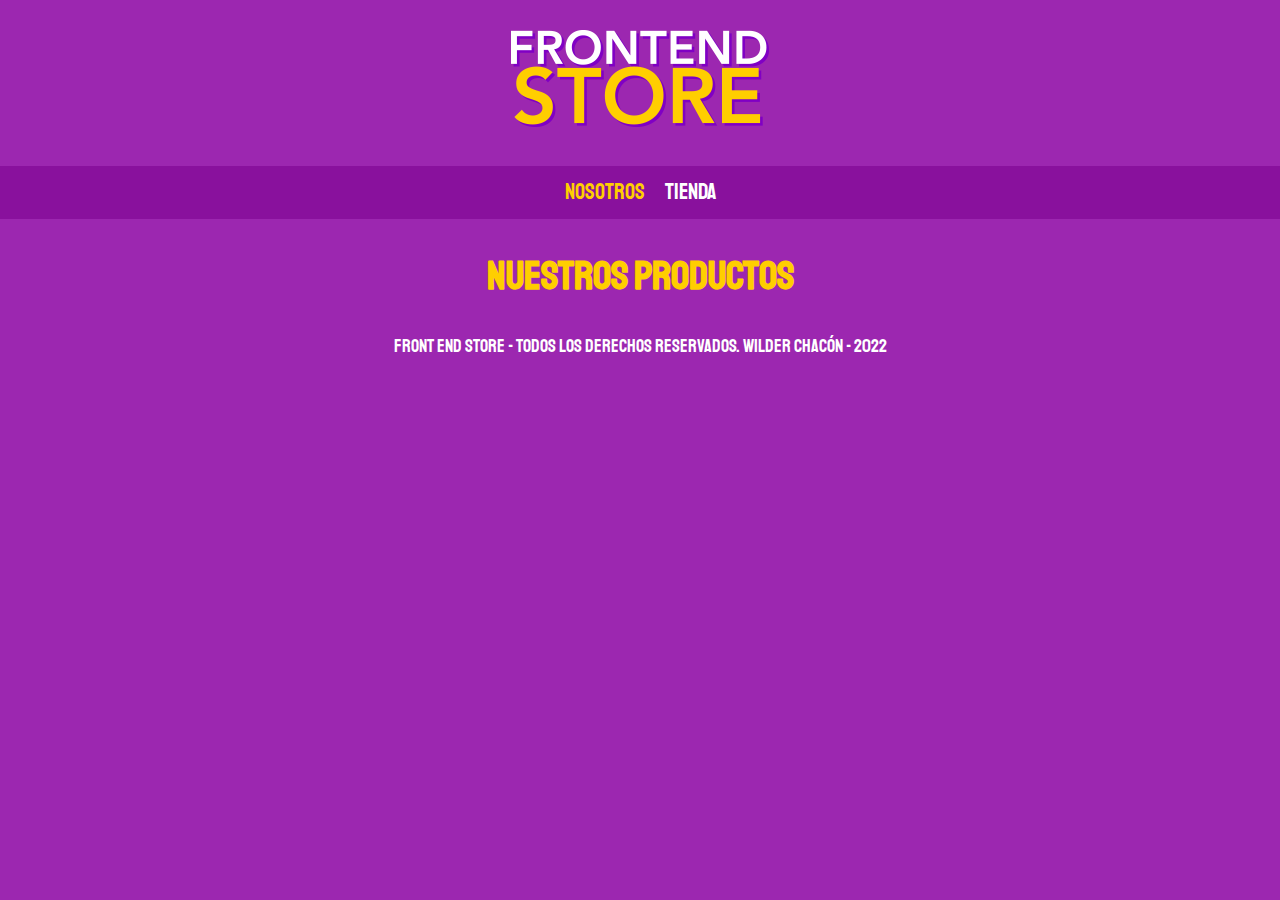
==== Nosotros.html @ 73fbae26 "nav and links" ====
<!DOCTYPE html>
<html lang="en">
<head>
    <meta charset="UTF-8">
    <meta http-equiv="X-UA-Compatible" content="IE=edge">
    <meta name="viewport" content="width=device-width, initial-scale=1.0">
    <title>FRONTEND STORE</title>
    <link rel="stylesheet" href="CSS/normalize.css">
    <link rel="preconnect" href="https://fonts.googleapis.com">
    <link rel="preconnect" href="https://fonts.gstatic.com" crossorigin>
    <link href="https://fonts.googleapis.com/css2?family=Staatliches&display=swap" rel="stylesheet"> 
    <link rel="stylesheet" href="CSS/styles.css">
</head>

<body>

    <header class="header">
        <a href="Index.html">
            <img class="header__logo" src="img/logo.png" alt="Logotipo">
        </a>
    </header>  

    <nav class="navegacion">
        <a class="navegacion__enlace navegacion__enlace--activo" href="">Nosotros</a>
        <a class="navegacion__enlace" href="">Tienda</a>
    </nav>

    <main class="contenedor">
        <h1>Nuestros Productos</h1>
    </main>

    <footer>
        <p class="footer__texto">Front End Store - Todos los derechos reservados. Wilder Chacón - 2022</p>
    </footer>
</body>
</html>
---- CSS/styles.css ----
:root {
    --morado: #9c27b0;
    --moradooscuro: #89119d;
    --amarillo: #ffce00;
    --amarillooscuro: rgb(233,287,2);
    --blanco: #fff;
    --negro: #000;

    --fuentep1: 'Staatliches', cursive;
}
html {
    box-sizing: border-box;
    font-size: 62.5%; 
}
*, *:before, *:after {
    box-sizing: inherit;
}

/*Globales*/
body {
    background-color: var(--morado);
    font-size: 1.6rem;
    line-height: 1.5;
}
p { 
    font-size: 1.8rem;
    font-family: Arial, Helvetica, sans-serif;
    color: var(--blanco);
}
a {
    text-decoration: none;
    font-size: 2.2rem;
}
img {
    max-width: 120%;
}
.contenedor {
    max-width: 120 rem;
    margin: 0 auto;
}
h1, h2, h3 {
    text-align: center;
    color: var(--amarillo);
    font-family: var(--fuentep1);
}
h1 {
    font-size: 4rem;
}
h2 {
    font-size: 3.2rem;
}
h3 {
    font-size: 2.4rem;
}
/*Header*/
.header {
    display: flex;
    justify-content: center; 
}
.header__logo {
    margin: 3rem 0;
}
/*footer*/
.footer{
    background-color: var(--moradooscuro);
    padding: 1rem 0;
    margin-top: 2rem;
}
.footer__texto {
    text-align: center;
    font-family: var(--fuentep1);
}
/*navegación*/
.navegacion {
    background-color: var(--moradooscuro);
    padding: 1rem 0;
    display: flex;
    justify-content: center;
    gap: 2rem;
}
.navegacion__enlace {
    font-family: var(--fuentep1);
    color: var(--blanco);
}
.navegacion__enlace--activo,
.navegacion__enlace:hover {
    color: var(--amarillo);
}
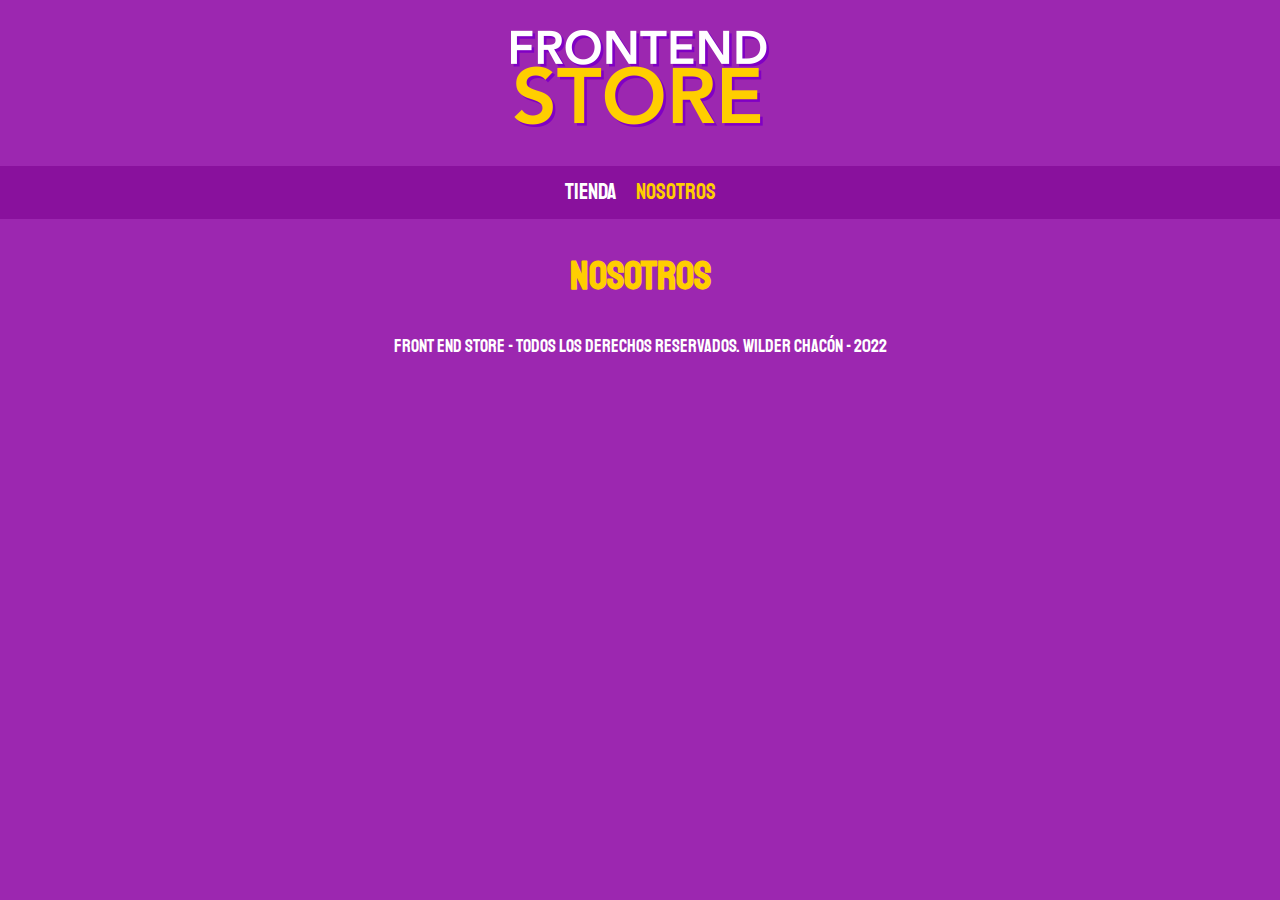
==== commit 0ca485c5: "Grid in BEM" ====
--- a/Nosotros.html
+++ b/Nosotros.html
@@ -21,12 +21,12 @@
     </header>  
 
     <nav class="navegacion">
-        <a class="navegacion__enlace navegacion__enlace--activo" href="">Nosotros</a>
-        <a class="navegacion__enlace" href="">Tienda</a>
+        <a class="navegacion__enlace" href="Index.html">Tienda</a>
+        <a class="navegacion__enlace navegacion__enlace--activo" href="Nosotros.html">Nosotros</a>
     </nav>
 
     <main class="contenedor">
-        <h1>Nuestros Productos</h1>
+        <h1>Nosotros</h1>
     </main>
 
     <footer>
--- a/CSS/styles.css
+++ b/CSS/styles.css
@@ -76,7 +76,7 @@
     padding: 1rem 0;
     display: flex;
     justify-content: center;
-    gap: 2rem;
+    gap: 2rem; /* separación de enlaces forma nueva */
 }
 .navegacion__enlace {
     font-family: var(--fuentep1);
@@ -85,4 +85,18 @@
 .navegacion__enlace--activo,
 .navegacion__enlace:hover {
     color: var(--amarillo);
+}
+
+/*productos*/
+.producto {
+
+}
+.producto__imagen {
+
+}
+.producto__nombre {
+
+}
+.producto__precio {
+    
 }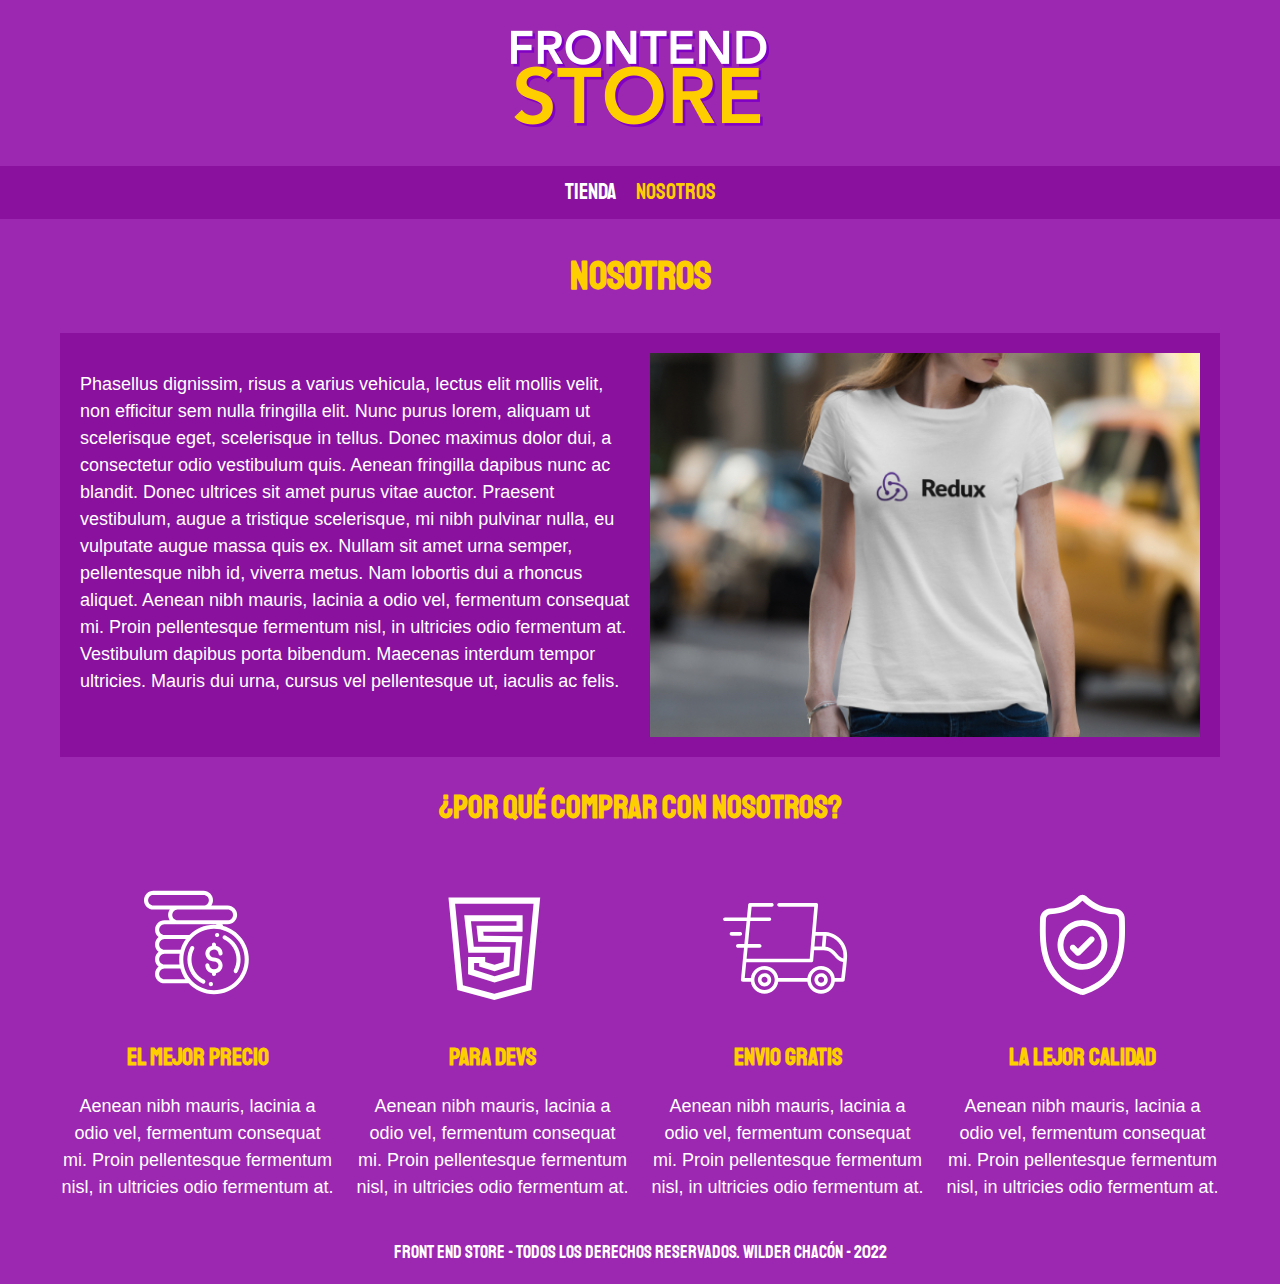
==== commit fea16f18: "nosotros" ====
--- a/Nosotros.html
+++ b/Nosotros.html
@@ -27,6 +27,35 @@
 
     <main class="contenedor">
         <h1>Nosotros</h1>
+        <div class="nosotros">
+            <p class="nosotros--informacion">
+                Phasellus dignissim, risus a varius vehicula, lectus elit mollis velit, non efficitur sem nulla fringilla elit. Nunc purus lorem, aliquam ut scelerisque eget, scelerisque in tellus. Donec maximus dolor dui, a consectetur odio vestibulum quis. Aenean fringilla dapibus nunc ac blandit. Donec ultrices sit amet purus vitae auctor. Praesent vestibulum, augue a tristique scelerisque, mi nibh pulvinar nulla, eu vulputate augue massa quis ex. Nullam sit amet urna semper, pellentesque nibh id, viverra metus. Nam lobortis dui a rhoncus aliquet. Aenean nibh mauris, lacinia a odio vel, fermentum consequat mi. Proin pellentesque fermentum nisl, in ultricies odio fermentum at. Vestibulum dapibus porta bibendum. Maecenas interdum tempor ultricies. Mauris dui urna, cursus vel pellentesque ut, iaculis ac felis. 
+            </p>
+            <img class="nosotros--imagen" src="img/nosotros.jpg" alt="grafico--camisa">
+        </div class="contenedor nosotros">
+        <h2>¿Por qué comprar con nosotros?</h1>
+            <div class="iconos">
+                <div class="bloque">
+                    <img src="img/icono_1.png" alt="Por qué comprar?">
+                    <h3 class="bloque__titulo">El mejor precio</h3>
+                    <p>Aenean nibh mauris, lacinia a odio vel, fermentum consequat mi. Proin pellentesque fermentum nisl, in ultricies odio fermentum at.</p>
+                </div>
+                <div class="bloque">
+                    <img src="img/icono_2.png" alt="Por qué comprar?">
+                    <h3 class="bloque__titulo">Para DEVs</h3>
+                    <p>Aenean nibh mauris, lacinia a odio vel, fermentum consequat mi. Proin pellentesque fermentum nisl, in ultricies odio fermentum at.</p>
+                </div>
+                <div class="bloque">
+                    <img src="img/icono_3.png" alt="Por qué comprar?">
+                    <h3 class="bloque__titulo">Envio gratis</h3>
+                    <p>Aenean nibh mauris, lacinia a odio vel, fermentum consequat mi. Proin pellentesque fermentum nisl, in ultricies odio fermentum at.</p>
+                </div>
+                <div class="bloque">
+                    <img src="img/icono_4.png" alt="Por qué comprar?">
+                    <h3 class="bloque__titulo">La lejor calidad</h3>
+                    <p>Aenean nibh mauris, lacinia a odio vel, fermentum consequat mi. Proin pellentesque fermentum nisl, in ultricies odio fermentum at.</p>
+                </div>
+            </div> <!--iconos--> 
     </main>
 
     <footer>
--- a/CSS/styles.css
+++ b/CSS/styles.css
@@ -35,7 +35,7 @@
     max-width: 120%;
 }
 .contenedor {
-    max-width: 120 rem;
+    max-width: 120rem;
     margin: 0 auto;
 }
 h1, h2, h3 {
@@ -87,16 +87,99 @@
     color: var(--amarillo);
 }
 
+/*grid -- para cuadrar en bloques */ 
+.grid {
+    display: grid;
+    grid-template-columns: repeat(2, 1fr);
+    gap: 2rem; /* colum and row */
+}
+@media (min-width: 768px) {
+    .grid {
+        grid-template-columns: repeat(3, 1fr);
+    }
+}
 /*productos*/
 .producto {
-
+    background-color: var(--moradooscuro);
+    padding: 1rem;
 }
 .producto__imagen {
-
+    width: 100%;
 }
 .producto__nombre {
-
+    font-size: 4rem;
 }
 .producto__precio {
-    
-}+    font-size: 2.8rem; 
+    color: var(--amarillooscuro);
+}
+.producto__nombre, 
+.producto__precio {
+    font-family: var(--fuentep1);
+    text-align: center;
+    margin: 1rem;
+    line-height: 1.2;
+}
+
+/* graficos */
+.grafico {
+    min-height: 30rem;
+    background-size: cover;
+    grid-column: 1 / 3;
+}
+.grafico--camisas {
+    grid-row: 2 / 3;
+    background-image: url(../img/grafico1.jpg);
+}
+.grafico--node {
+    background-image: url(../img/grafico2.jpg);
+    grid-row: 8 / 9;
+}
+@media (min-width: 768px) {
+    .grafico--node {
+        grid-row: 5 / 6;
+        grid-column: 2 / 4;
+    }
+}
+
+/* nosotros*/
+
+.nosotros {
+    background-color: var(--moradooscuro);
+    display: grid;
+    padding: 2rem;
+    margin: 2rem;
+}
+@media (min-width: 768px) {
+    .nosotros {
+        grid-template-columns: repeat(2, 1fr);   
+        column-gap: 2rem;     
+    }
+}
+.nosotros--imagen {
+    grid-row: 1 / 2;
+    width: 100%;
+}
+@media (min-width: 768px) {
+    .nosotros--imagen {
+        grid-column: 2 /3;
+    }
+}
+
+/* comprar con nosotros */
+.iconos {
+    display: grid;
+    grid-template-columns: repeat(2, 1fr);
+    gap: 2rem;
+    text-align: center;
+    margin: 2rem;
+}
+@media (min-width: 768px) {
+    .iconos {
+        display: flex;
+        justify-content: center;
+    }
+}
+.bloque__titulo {
+    margin: 0%;
+}
